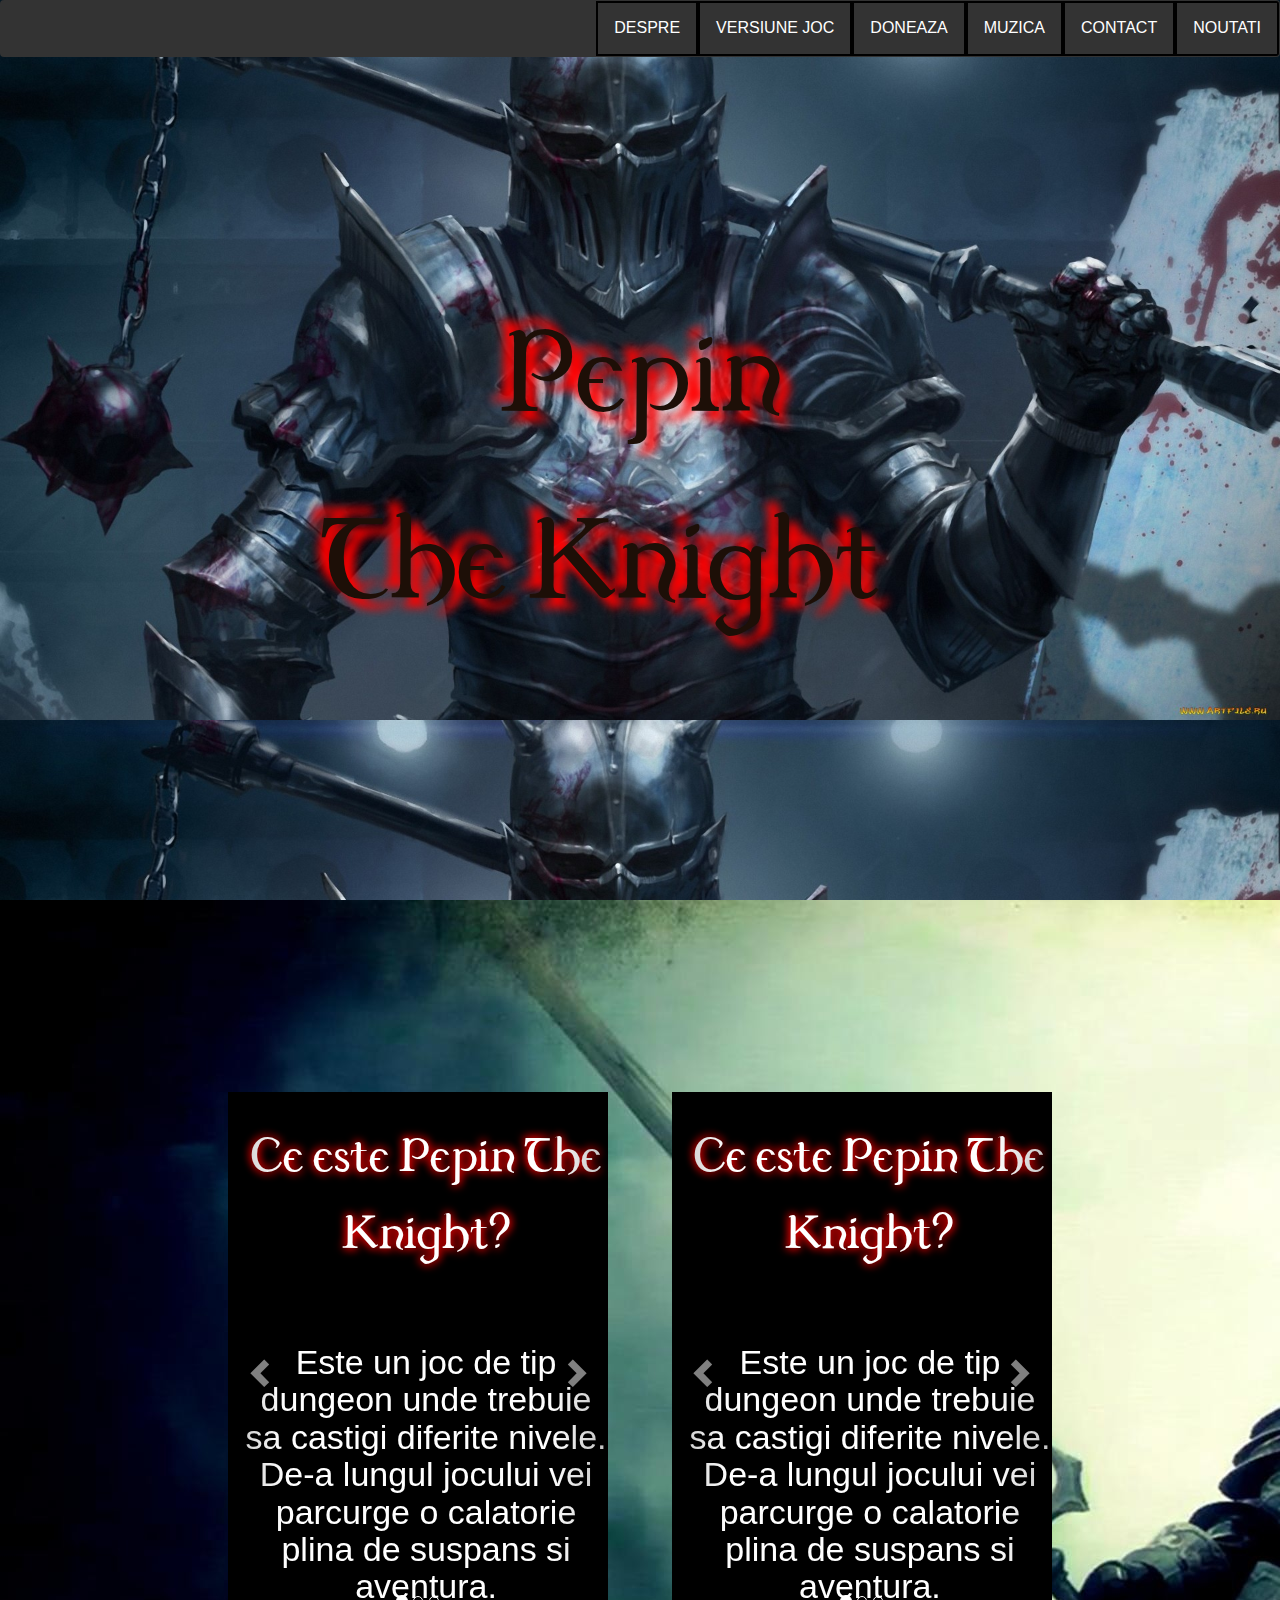
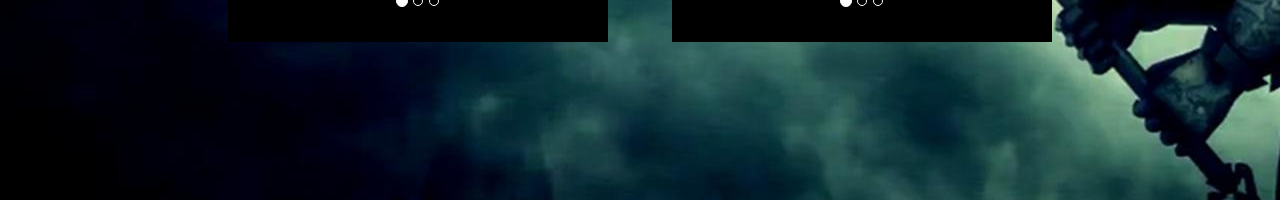
==== index.html @ 306a5dd5 "Add main website" ====
<!DOCTYPE html>
<html lang="en">

<head>
  <meta charset="UTF-8">
  <meta name="viewport" content="width=device-width, initial-scale=1.0">
  <meta http-equiv="X-UA-Compatible" content="ie=edge">
  <title>Pepin The Knight - Acasa</title>
  <link rel="stylesheet" type="text/css" href="style.css">
  <link rel="stylesheet" href="https://maxcdn.bootstrapcdn.com/bootstrap/3.4.0/css/bootstrap.min.css">
  <script src="main.js"></script>
  <script src="https://ajax.googleapis.com/ajax/libs/jquery/3.4.0/jquery.min.js"></script>
  <script src="https://maxcdn.bootstrapcdn.com/bootstrap/3.4.0/js/bootstrap.min.js"></script>
  <script src="https://code.jquery.com/jquery-3.3.1.slim.min.js" integrity="sha384-q8i/X+965DzO0rT7abK41JStQIAqVgRVzpbzo5smXKp4YfRvH+8abtTE1Pi6jizo" crossorigin="anonymous"></script>
  <script src="https://cdnjs.cloudflare.com/ajax/libs/popper.js/1.14.7/umd/popper.min.js" integrity="sha384-UO2eT0CpHqdSJQ6hJty5KVphtPhzWj9WO1clHTMGa3JDZwrnQq4sF86dIHNDz0W1" crossorigin="anonymous"></script>
  <script src="https://stackpath.bootstrapcdn.com/bootstrap/4.3.1/js/bootstrap.min.js" integrity="sha384-JjSmVgyd0p3pXB1rRibZUAYoIIy6OrQ6VrjIEaFf/nJGzIxFDsf4x0xIM+B07jRM" crossorigin="anonymous"></script>
</head>
<body>
  <div class="bg1">
    <ul class="navbar">
      <li><a href="./pages/noutati.html">Noutati</a></li>
      <li><a href="./pages/contact.html">Contact</a></li>
      <li>
        <div class="row">
          <div class="col-md-12">
            <div class="modal fade" id="myModal2">
              <div class="modal-dialog modal-lg">
                <div class="modal-content" style="background-color:black; color:white;">
                  <div class="modal-header">
                    <h1>Muzica:</h1>
                  </div>
                  <div class="modal-body" style="font-size: 24px;">
                    <audio src="./music/Warsongs - Piercing Light (Mako Remix).mp3" controls autoplay muted></audio>
                  </div>
                  <div class="modal-footer">
                    <input class="btn btn-primary" type="button" value="Close" data-dismiss="modal">
                  </div>
                </div>
              </div>
            </div>
            <a href="#" data-toggle="modal" data-target="#myModal2">Muzica</a>
          </div>
        </div>
      </li>
      <li>
        <div class="row">
          <div class="col-md-12">
            <div class="modal fade" id="myModal3">
              <div class="modal-dialog modal-lg">
                <div class="modal-content" style="background-color:black; color:white;">
                  <div class="modal-header">
                    <h1>Doneaza:</h1>
                  </div>
                  <div class="modal-body" style="font-size: 24px;">
                    <script src="https://donately.com/script" donately-id="1234567" donately-key="key_123456789"></script>
                  </div>
                  <div class="modal-footer">
                    <input class="btn btn-primary" type="button" value="Close" data-dismiss="modal">
                  </div>
                </div>
              </div>
            </div>
            <a href="#" data-toggle="modal" data-target="#myModal3">Doneaza</a>
          </div>
        </div>
      </li>
      <li>
        <div class="row">
          <div class="col-md-12">
            <div class="modal fade" id="myModal">
              <div class="modal-dialog modal-lg">
                <div class="modal-content" style="background-color:black; color:white;">
                  <div class="modal-header">
                    <h1>Versiunea Curenta:</h1>
                  </div>
                  <div class="modal-body" style="font-size: 24px;">
                    v0.2 :<br>
                    <p style="font-size: 16px;">
                      - adaugat meniu<br>
                      - adaugate controale<br>
                      - setare muzica on/off
                    </p>
                  </div>
                  <div class="modal-footer">
                    <input class="btn btn-primary" type="button" value="Close" data-dismiss="modal">
                  </div>
                </div>
              </div>
            </div>
            <a href="#" data-toggle="modal" data-target="#myModal">Versiune Joc</a>
          </div>
        </div>
      </li>
      <li><a href="./pages/despre.html">Despre</a></li>
    </ul>
    <div class="titlu">
      <h1 class="pepin">Pepin</h1>
      <h1 class="theknight">The Knight</h1>
    </div>
  </div>
    <div class="bg2">
      <div class="container2">
        <div id="info1" class="carousel slide" data-ride="carousel">
          <!-- Indicators -->
          <ol class="carousel-indicators">
            <li data-target="#info1" data-slide-to="0" class="active"></li>
            <li data-target="#info1" data-slide-to="1"></li>
            <li data-target="#info1" data-slide-to="2"></li>
          </ol>
          <!-- Wrapper for slides -->
          <div class="carousel-inner">
            <div class="item active">
              <img src="./images/carouselimg.jpg" alt="Los Angeles">
              <div class="info">
                <h1 class="infotitle">Ce este Pepin The Knight?</h1>
                <h2 class="infotext">Este un joc de tip dungeon unde trebuie sa castigi diferite nivele. De-a lungul jocului
                  vei parcurge o calatorie plina de suspans si aventura.</h2>
              </div>
            </div>
            <div class="item">
              <img src="./images/carouselimg.jpg" alt="Chicago">
              <div class="info">
                <h1 class="infotitle">De unde idea?</h1>
                <h2 class="infotext">Pepin fiind un personaj curajos care se lupta in fiecare zi cu plictiseala ne-am gandit
                  sa il punem la o incercare putin mai grea prin diverse provocari.</h2>
              </div>
            </div>
    
            <div class="item">
              <img src="./images/carouselimg.jpg" alt="New york">
              <div class="info">
                <h1 class="infotitle">Cum a fost creat?</h1>
                <h2 class="infotext">Cu ajutorul HTML, CSS si JavaScript, a fost posibila crearea jocului. Desigur a fost
                  nevoie si de creativitate, rabdare si putina distractie.</h2>
              </div>
            </div>
          </div>
    
          <!-- Left and right controls -->
          <a class="left carousel-control" href="#info1" data-slide="prev">
            <span class="glyphicon glyphicon-chevron-left"></span>
            <span class="sr-only">Previous</span>
          </a>
          <a class="right carousel-control" href="#info1" data-slide="next">
            <span class="glyphicon glyphicon-chevron-right"></span>
            <span class="sr-only">Next</span>
          </a>
        </div>
        <div id="info2" class="carousel slide" data-ride="carousel">
          <!-- Indicators -->
          <ol class="carousel-indicators">
            <li data-target="#info2" data-slide-to="0" class="active"></li>
            <li data-target="#info2" data-slide-to="1"></li>
            <li data-target="#info2" data-slide-to="2"></li>
          </ol>
    
          <!-- Wrapper for slides -->
          <div class="carousel-inner">
            <div class="item active">
              <img src="./images/carouselimg.jpg" alt="Los Angeles">
              <div class="info">
                <h1 class="infotitle">Ce este Pepin The Knight?</h1>
                <h2 class="infotext">Este un joc de tip dungeon unde trebuie sa castigi diferite nivele. De-a lungul jocului
                  vei parcurge o calatorie plina de suspans si aventura.</h2>
              </div>
            </div>
    
            <div class="item">
              <img src="./images/carouselimg.jpg" alt="Chicago">
              <div class="info">
                <h1 class="infotitle">De unde idea?</h1>
                <h2 class="infotext">Pepin fiind un personaj curajos care se lupta in fiecare zi cu plictiseala ne-am gandit
                  sa il punem la o incercare putin mai grea prin diverse provocari.</h2>
              </div>
            </div>
    
            <div class="item">
              <img src="./images/carouselimg.jpg" alt="New york">
              <div class="info">
                <h1 class="infotitle">Cum a fost creat?</h1>
                <h2 class="infotext">Cu ajutorul HTML, CSS si JavaScript, a fost posibila crearea jocului. Desigur a fost
                  nevoie si de creativitate, rabdare si putina distractie.</h2>
              </div>
            </div>
          </div>
    
          <!-- Left and right controls -->
          <a class="left carousel-control" href="#info2" data-slide="prev">
            <span class="glyphicon glyphicon-chevron-left"></span>
            <span class="sr-only">Previous</span>
          </a>
          <a class="right carousel-control" href="#info2" data-slide="next">
            <span class="glyphicon glyphicon-chevron-right"></span>
            <span class="sr-only">Next</span>
          </a>
        </div>
      </div>
  </div> 
  <script src="https://stackpath.bootstrapcdn.com/bootstrap/4.3.1/js/bootstrap.min.js" integrity="sha384-JjSmVgyd0p3pXB1rRibZUAYoIIy6OrQ6VrjIEaFf/nJGzIxFDsf4x0xIM+B07jRM" crossorigin="anonymous"></script>
  <script src="https://cdnjs.cloudflare.com/ajax/libs/popper.js/1.14.7/umd/popper.min.js" integrity="sha384-UO2eT0CpHqdSJQ6hJty5KVphtPhzWj9WO1clHTMGa3JDZwrnQq4sF86dIHNDz0W1" crossorigin="anonymous"></script>
  <script src="https://code.jquery.com/jquery-3.4.1.min.js" integrity="sha256-CSXorXvZcTkaix6Yvo6HppcZGetbYMGWSFlBw8HfCJo=" crossorigin="anonymous"></script>
</body>
</html>
---- style.css ----
* {
    margin: 0;
    padding: 0;
  }

  .navbar {
    list-style-type: none;
    margin: 0;
    padding: 0;
    overflow: hidden;
    background-color: #333;
    border: 2px solid black;
  }
  
  .navbar li {
    float: right;
    border: 2px solid black;
  }
  
  .navbar li a {
    display: block;
    color: white;
    text-align: center;
    padding: 14px 16px;
    text-decoration: none;
    font-size: 24px;
    text-transform: uppercase;
  }
  
  .navbar li a:hover {
    background-color: rgb(87, 3, 3);
  }

  .titlu h1{
      font-size: 25rem;
      color: rgb(29, 15, 7);
      text-shadow: 10px 10px 10px red, -10px -10px 10px red;
      margin:0px;
      padding: 0px;
 
  }

  .titlu{
    width: 50%;
    margin: 0 auto;
    font-family: Dungrg;
    margin-top: 23rem;
  }
  
  .titlu .pepin{
      text-align: center;
  }

  .container2{
      height: 100%;
      text-align: center;
      width: 100%;
      margin:auto;
  }
  .carousel-inner img {
    height: 55rem;
    width: 38rem;
    max-width:100%;

  }

  #info1{
    height: 55rem;
    width: 38rem;
    margin-left: 6rem;
}
  #info2{
    height: 55rem;
    width: 38rem;
    margin-left: 6rem;
}

.carousel-inner{
  height: 55rem;
  width: 38rem;
}

.info{
    position: absolute;
    top: 8px;
    left: 16px;
    font-size: 24px;
}



.info .infotitle{
    color:white;
    font-family: Dungrg;
    font-size: 70px;
    text-shadow: 1px 1px 10px red, -1px -1px 10px red;
    margin-bottom: 7rem;
}

.info .infotext{
    color:white;
    font-family: Impact, Haettenschweiler, 'Arial Narrow Bold', sans-serif;
    font-size: 34px;
}

.container2 #info1{
  display: inline-block;
  margin: auto;
  margin-top: 15%;

}
.container2 #info2{
  display: inline-block;
  margin-top: 15%;
}

.bg1{
  width:100%;
  height: 20rem;
  min-height:100vh;
  background-image:url("./images/wallpaper.jpg");
}
.bg2{
  width:100%;
  min-height:100vh;
  background-image:url("./images/wallpaper2.jpg");
}

.container{
  margin:0;
  padding: 0;
}
.modal-content{
  background-image: url("https://media.giphy.com/media/KeL04ZmYXMrz2w8gb1/giphy.gif");
  background-size: 100%;
}
  

@font-face
{ 
  font-family: Dungrg; src: url('DUNGRG__.TTF'); 
} 
@media screen and (max-width : 1600px) { 
  .titlu h1{ font-size: 20rem; }
  .navbar li a{
    font-size: 20px;
  }
  .bg1{
    background-size: 100%;
  }
  body{
    margin:0;
  }
}

@media screen and (max-width : 1320px) { 
  .titlu h1{ font-size: 17rem; }
  .navbar li a{
    font-size: 16px;
  }
}

@media screen and (max-width : 960px) { 
  .titlu h1{ font-size: 15rem; }
  .navbar li a{
    font-size: 12px;
  }
}
@media screen and (max-width : 830px) { 
  .titlu h1{ font-size: 15rem; }
  .navbar li a{
    font-size: 12px;
  }
}

@media screen and (max-width : 840px) { 
  #info1{
    height: 80rem;
    width: 30rem;
  }
  #info2{
    height: 80rem;
    width: 30rem;
  }
  .carousel-inner img {
    height: 80rem;
    width: 30rem;
  }
  .carousel-inner{
    height: 80rem;
    width: 30rem;
  }

}

@media screen and (max-width : 666px) { 
  #info1{
    height: 60rem;
    width: 25rem;
  }
  #info2{
    height: 60rem;
    width: 25rem;
  }
  .carousel-inner img {
    height: 60rem;
    width: 25rem;
    max-width:100%;
  }

  .carousel-inner{
    height: 40rem;
    width: 30rem;
  }

}

@media screen and (max-width : 480px) { 
  .titlu h1{ font-size: 6rem; }
  .navbar li a{
    font-size: 5px;
  }
  #info1{
    height: 50rem;
    width: 10rem;
  }
  #info2{
    height: 50rem;
    width: 10rem;
  }
  
}
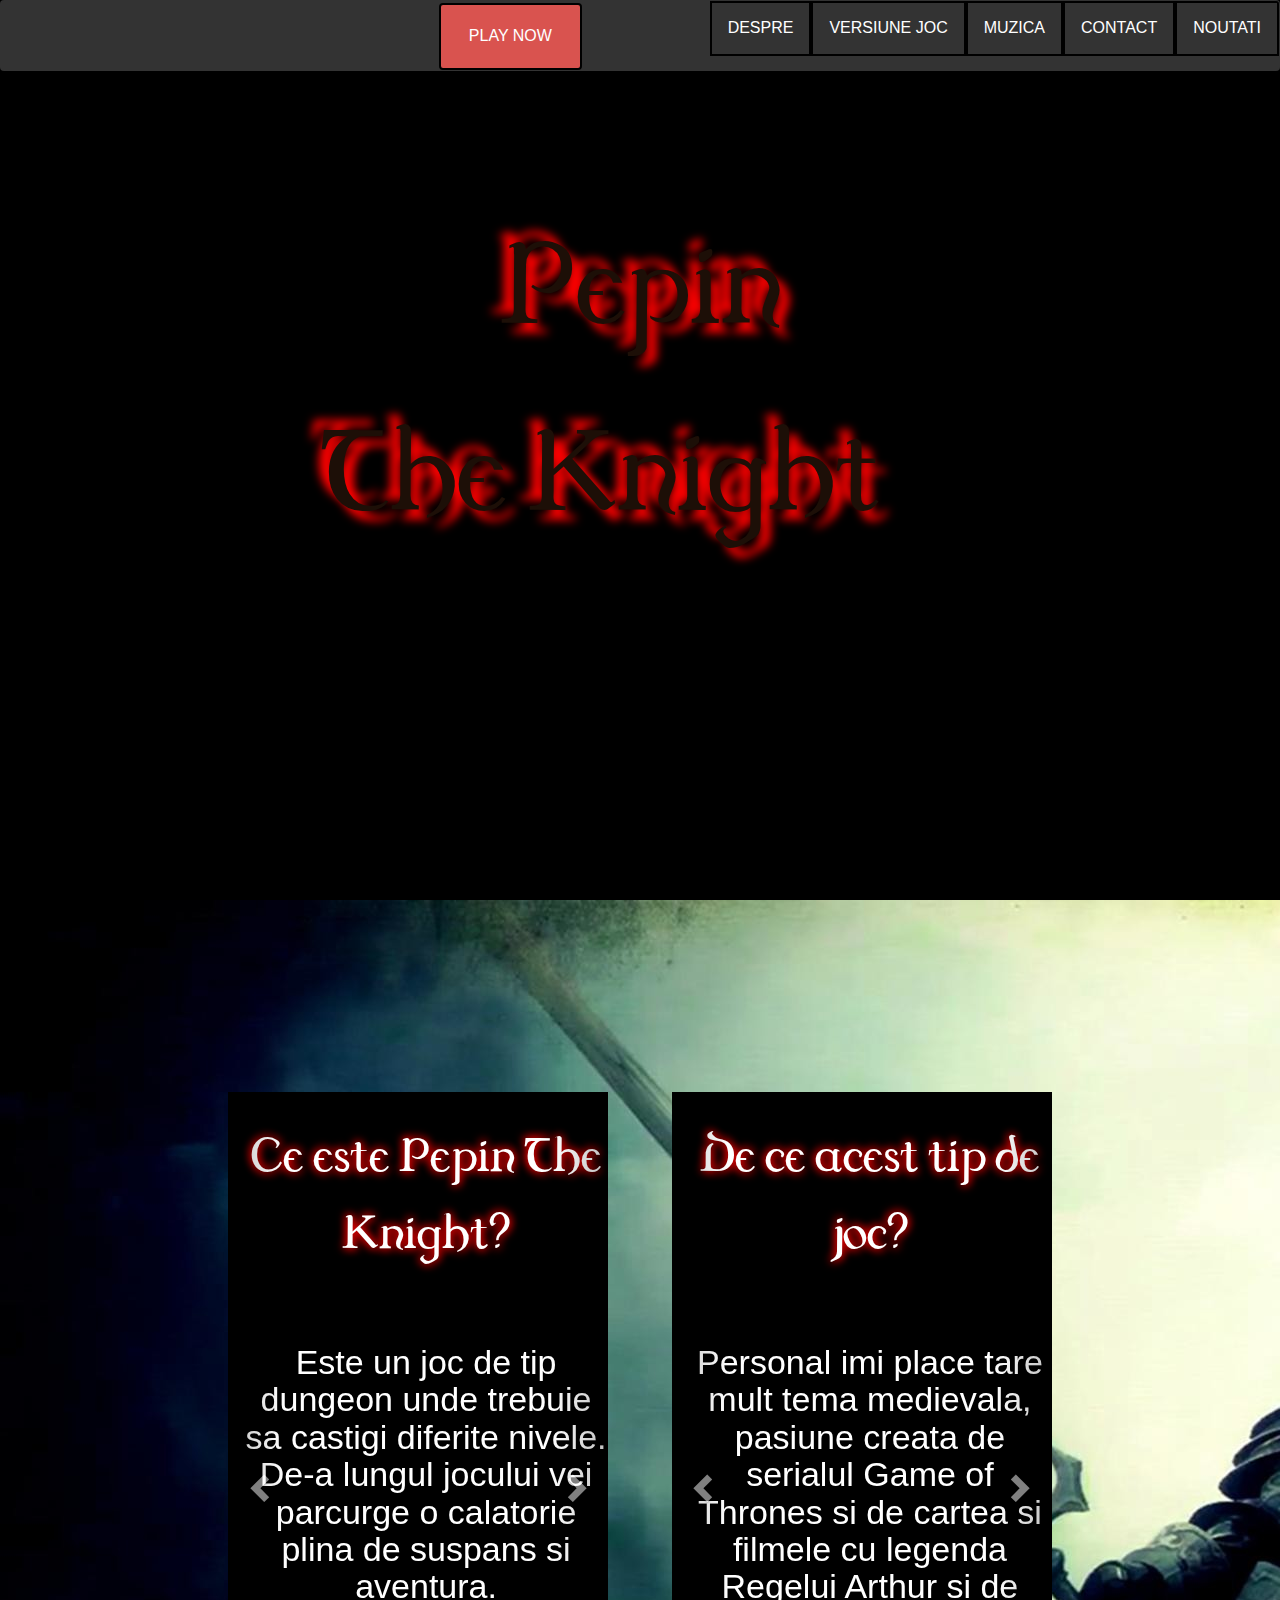
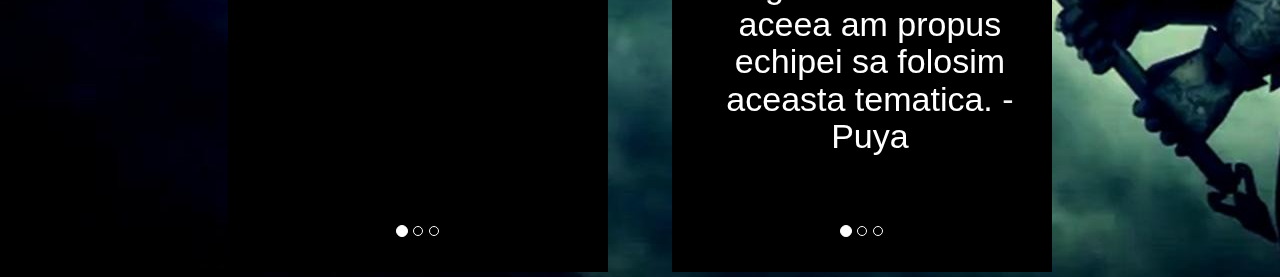
==== commit 298a9e56: "Version 0.2 is here" ====
--- a/index.html
+++ b/index.html
@@ -1,6 +1,5 @@
 <!DOCTYPE html>
 <html lang="en">
-
 <head>
   <meta charset="UTF-8">
   <meta name="viewport" content="width=device-width, initial-scale=1.0">
@@ -18,9 +17,9 @@
 <body>
   <div class="bg1">
     <ul class="navbar">
-      <li><a href="./pages/noutati.html">Noutati</a></li>
-      <li><a href="./pages/contact.html">Contact</a></li>
-      <li>
+      <li class="navitem"><a href="./pages/noutati.html" class="navbutton">Noutati</a></li>
+      <li class="navitem"><a href="./pages/contact.html" class="navbutton">Contact</a></li>
+      <li class="navitem">
         <div class="row">
           <div class="col-md-12">
             <div class="modal fade" id="myModal2">
@@ -30,41 +29,19 @@
                     <h1>Muzica:</h1>
                   </div>
                   <div class="modal-body" style="font-size: 24px;">
-                    <audio src="./music/Warsongs - Piercing Light (Mako Remix).mp3" controls autoplay muted></audio>
+                    <audio src="./music/Warsongs - Piercing Light (Mako Remix).mp3" controls autoplay></audio>
                   </div>
                   <div class="modal-footer">
-                    <input class="btn btn-primary" type="button" value="Close" data-dismiss="modal">
+                    <input class="btn-primary" type="button" value="Close" data-dismiss="modal">
                   </div>
                 </div>
               </div>
             </div>
-            <a href="#" data-toggle="modal" data-target="#myModal2">Muzica</a>
+            <a href="#" data-toggle="modal" data-target="#myModal2" class="navbutton">Muzica</a>
           </div>
         </div>
       </li>
-      <li>
-        <div class="row">
-          <div class="col-md-12">
-            <div class="modal fade" id="myModal3">
-              <div class="modal-dialog modal-lg">
-                <div class="modal-content" style="background-color:black; color:white;">
-                  <div class="modal-header">
-                    <h1>Doneaza:</h1>
-                  </div>
-                  <div class="modal-body" style="font-size: 24px;">
-                    <script src="https://donately.com/script" donately-id="1234567" donately-key="key_123456789"></script>
-                  </div>
-                  <div class="modal-footer">
-                    <input class="btn btn-primary" type="button" value="Close" data-dismiss="modal">
-                  </div>
-                </div>
-              </div>
-            </div>
-            <a href="#" data-toggle="modal" data-target="#myModal3">Doneaza</a>
-          </div>
-        </div>
-      </li>
-      <li>
+      <li class="navitem">
         <div class="row">
           <div class="col-md-12">
             <div class="modal fade" id="myModal">
@@ -82,16 +59,17 @@
                     </p>
                   </div>
                   <div class="modal-footer">
-                    <input class="btn btn-primary" type="button" value="Close" data-dismiss="modal">
+                    <input class="btn-primary" type="button" value="Close" data-dismiss="modal">
                   </div>
                 </div>
               </div>
             </div>
-            <a href="#" data-toggle="modal" data-target="#myModal">Versiune Joc</a>
+            <a href="#" data-toggle="modal" data-target="#myModal" class="navbutton">Versiune Joc</a>
           </div>
         </div>
       </li>
-      <li><a href="./pages/despre.html">Despre</a></li>
+      <li class="navitem"><a href="./pages/despre.html" class="navbutton">Despre</a></li>
+      <li><h1><button type="button" class="btn btn-danger"><a href="./menu.html">PLAY NOW</a></button></h1></li>
     </ul>
     <div class="titlu">
       <h1 class="pepin">Pepin</h1>
@@ -110,7 +88,6 @@
           <!-- Wrapper for slides -->
           <div class="carousel-inner">
             <div class="item active">
-              <img src="./images/carouselimg.jpg" alt="Los Angeles">
               <div class="info">
                 <h1 class="infotitle">Ce este Pepin The Knight?</h1>
                 <h2 class="infotext">Este un joc de tip dungeon unde trebuie sa castigi diferite nivele. De-a lungul jocului
@@ -118,7 +95,6 @@
               </div>
             </div>
             <div class="item">
-              <img src="./images/carouselimg.jpg" alt="Chicago">
               <div class="info">
                 <h1 class="infotitle">De unde idea?</h1>
                 <h2 class="infotext">Pepin fiind un personaj curajos care se lupta in fiecare zi cu plictiseala ne-am gandit
@@ -127,7 +103,6 @@
             </div>
     
             <div class="item">
-              <img src="./images/carouselimg.jpg" alt="New york">
               <div class="info">
                 <h1 class="infotitle">Cum a fost creat?</h1>
                 <h2 class="infotext">Cu ajutorul HTML, CSS si JavaScript, a fost posibila crearea jocului. Desigur a fost
@@ -135,7 +110,6 @@
               </div>
             </div>
           </div>
-    
           <!-- Left and right controls -->
           <a class="left carousel-control" href="#info1" data-slide="prev">
             <span class="glyphicon glyphicon-chevron-left"></span>
@@ -157,29 +131,25 @@
           <!-- Wrapper for slides -->
           <div class="carousel-inner">
             <div class="item active">
-              <img src="./images/carouselimg.jpg" alt="Los Angeles">
               <div class="info">
-                <h1 class="infotitle">Ce este Pepin The Knight?</h1>
-                <h2 class="infotext">Este un joc de tip dungeon unde trebuie sa castigi diferite nivele. De-a lungul jocului
-                  vei parcurge o calatorie plina de suspans si aventura.</h2>
+                <h1 class="infotitle">De ce acest tip de joc?</h1>
+                <h2 class="infotext">Personal imi place tare mult tema medievala, 
+                  pasiune creata de serialul Game of Thrones si de cartea si filmele cu legenda Regelui Arthur 
+                  si de aceea am propus echipei sa folosim aceasta tematica. - Puya</h2>
               </div>
             </div>
     
             <div class="item">
-              <img src="./images/carouselimg.jpg" alt="Chicago">
               <div class="info">
-                <h1 class="infotitle">De unde idea?</h1>
-                <h2 class="infotext">Pepin fiind un personaj curajos care se lupta in fiecare zi cu plictiseala ne-am gandit
-                  sa il punem la o incercare putin mai grea prin diverse provocari.</h2>
+                <h1 class="infotitle">Cum a inceput totul?</h1>
+                <h2 class="infotext">Totul a inceput prin stabilirea rolurilor, fiecare stia ce are de facut de la bun inceput si asa am reusit sa terminam totul la timp si sa ne si iasa.</h2>
               </div>
             </div>
     
             <div class="item">
-              <img src="./images/carouselimg.jpg" alt="New york">
               <div class="info">
-                <h1 class="infotitle">Cum a fost creat?</h1>
-                <h2 class="infotext">Cu ajutorul HTML, CSS si JavaScript, a fost posibila crearea jocului. Desigur a fost
-                  nevoie si de creativitate, rabdare si putina distractie.</h2>
+                <h1 class="infotitle">Cat timp de lucru a necesitat proiectul?</h1>
+                <h2 class="infotext">Pai cam o luna, din ziua in care s-a anuntat proiectul ne-am organizat echipa si a urmat o perioada de 2-3 saptamani in care am urmarit tutoriale si cursuri online + recitirea materialelor de la cursurile de IT, iar in ultima saptamana si jumatate a inceput munca propriu-zisa.</h2>
               </div>
             </div>
           </div>
--- a/style.css
+++ b/style.css
@@ -10,10 +10,18 @@
     overflow: hidden;
     background-color: #333;
     border: 2px solid black;
-  }
-  
-  .navbar li {
+    vertical-align: middle;
+  }
+  
+  .navbar .navitem {
     float: right;
+    border: 2px solid black;
+  }
+  .navbar .btn {
+    float: right;
+    font-size: 33px;
+    margin-top: -18px;
+    margin-right: 10%;
     border: 2px solid black;
   }
   
@@ -27,8 +35,8 @@
     text-transform: uppercase;
   }
   
-  .navbar li a:hover {
-    background-color: rgb(87, 3, 3);
+  .navbar li .navbutton:hover {
+    background-color: rgb(87, 3, 4);
   }
 
   .titlu h1{
@@ -44,7 +52,7 @@
     width: 50%;
     margin: 0 auto;
     font-family: Dungrg;
-    margin-top: 23rem;
+    margin-top: 10%;
   }
   
   .titlu .pepin{
@@ -65,18 +73,18 @@
   }
 
   #info1{
-    height: 55rem;
+    height: 78rem;
     width: 38rem;
     margin-left: 6rem;
 }
   #info2{
-    height: 55rem;
+    height: 78rem;
     width: 38rem;
     margin-left: 6rem;
 }
 
 .carousel-inner{
-  height: 55rem;
+  height: 78rem;
   width: 38rem;
 }
 
@@ -85,6 +93,10 @@
     top: 8px;
     left: 16px;
     font-size: 24px;
+}
+
+.btn btn-danger{
+    border: none;
 }
 
 
@@ -97,6 +109,11 @@
     margin-bottom: 7rem;
 }
 
+.carousel{
+  background-image: url("./images/carouselimg.jpg");
+  background-size: 100%;
+}
+
 .info .infotext{
     color:white;
     font-family: Impact, Haettenschweiler, 'Arial Narrow Bold', sans-serif;
@@ -140,13 +157,17 @@
 { 
   font-family: Dungrg; src: url('DUNGRG__.TTF'); 
 } 
-@media screen and (max-width : 1600px) { 
+@media screen and (max-width : 1601px) { 
   .titlu h1{ font-size: 20rem; }
   .navbar li a{
     font-size: 20px;
   }
+  .navbar .btn {
+    font-size: 28px;
+  }
   .bg1{
-    background-size: 100%;
+    background-image: none;
+    background-color: black;
   }
   body{
     margin:0;
@@ -158,6 +179,9 @@
   .navbar li a{
     font-size: 16px;
   }
+  .navbar .btn {
+    font-size: 22px;
+  }
 }
 
 @media screen and (max-width : 960px) { 
@@ -165,6 +189,9 @@
   .navbar li a{
     font-size: 12px;
   }
+  .navbar .btn {
+    font-size: 16px;
+  }
 }
 @media screen and (max-width : 830px) { 
   .titlu h1{ font-size: 15rem; }
@@ -182,51 +209,105 @@
     height: 80rem;
     width: 30rem;
   }
-  .carousel-inner img {
-    height: 80rem;
-    width: 30rem;
+  .carousel{
+    background-image: url("./images/carouselimg.jpg");
+    background-size: 100%;
+  }
+  .titlu .pepin{ font-size: 14rem; }
+  .titlu .theknight{ font-size: 14rem; }
+  .titlu{ margin-top: 25%; }
+
+}
+
+@media screen and (max-width : 666px) { 
+  #info1{
+    height: 60rem;
+    width: 25rem;
+  }
+  #info2{
+    height: 60rem;
+    width: 25rem;
   }
   .carousel-inner{
-    height: 80rem;
-    width: 30rem;
-  }
-
-}
-
-@media screen and (max-width : 666px) { 
-  #info1{
-    height: 60rem;
-    width: 25rem;
-  }
-  #info2{
-    height: 60rem;
-    width: 25rem;
-  }
-  .carousel-inner img {
-    height: 60rem;
-    width: 25rem;
-    max-width:100%;
-  }
-
+    background-image: url("./images/carouselimg.jpg");
+    background-size: 100%;
+  }
+  .info .infotitle{
+    font-size: 45px;
+  }
+  .info .infotext{
+    font-size: 24px;
+  }
+
+
+}
+@media screen and (max-width : 565px) { 
+  #info1{
+    height: 60rem;
+    width: 20rem;
+  }
+  #info2{
+    height: 60rem;
+    width: 20rem;
+  }
   .carousel-inner{
-    height: 40rem;
-    width: 30rem;
+    background-image: url("./images/carouselimg.jpg");
+    background-size: 100%;
+  }
+  .info .infotitle{
+    font-size: 45px;
+  }
+  .info .infotext{
+    font-size: 24px;
   }
 
 }
 
 @media screen and (max-width : 480px) { 
   .titlu h1{ font-size: 6rem; }
-  .navbar li a{
-    font-size: 5px;
-  }
-  #info1{
-    height: 50rem;
-    width: 10rem;
-  }
-  #info2{
-    height: 50rem;
-    width: 10rem;
-  }
-  
+
+  .navbar li a{
+    font-size: 14px;
+    padding: 0;
+  }
+  .navbar .btn {
+    font-size: 20px;
+    margin: 0px;
+    margin-right: 130px;
+  }
+}
+
+@media screen and (max-width : 420px) { 
+  #info1{
+    height: 60rem;
+    width: 15rem;
+  }
+  #info2{
+    height: 60rem;
+    width: 15rem;
+  }
+  .carousel-inner{
+    background-image: url("./images/carouselimg.jpg");
+    background-size: 100%;
+  }
+  .info .infotitle{
+    font-size: 44px;
+  }
+  .info .infotext{
+    font-size: 20px;
+  }
+  .titlu .pepin{ font-size: 14rem; }
+  .titlu .theknight{ font-size: 14rem; }
+  .titlu{ margin-top: 20%; }
+  .navbar .btn {
+    font-size: 20px;
+    margin: 0px;
+    margin-right: 130px;
+  }
+  .navbar li a{
+    font-size: 15px;
+    margin-right: 7.4px;
+    padding: 0;
+  }
+
 }